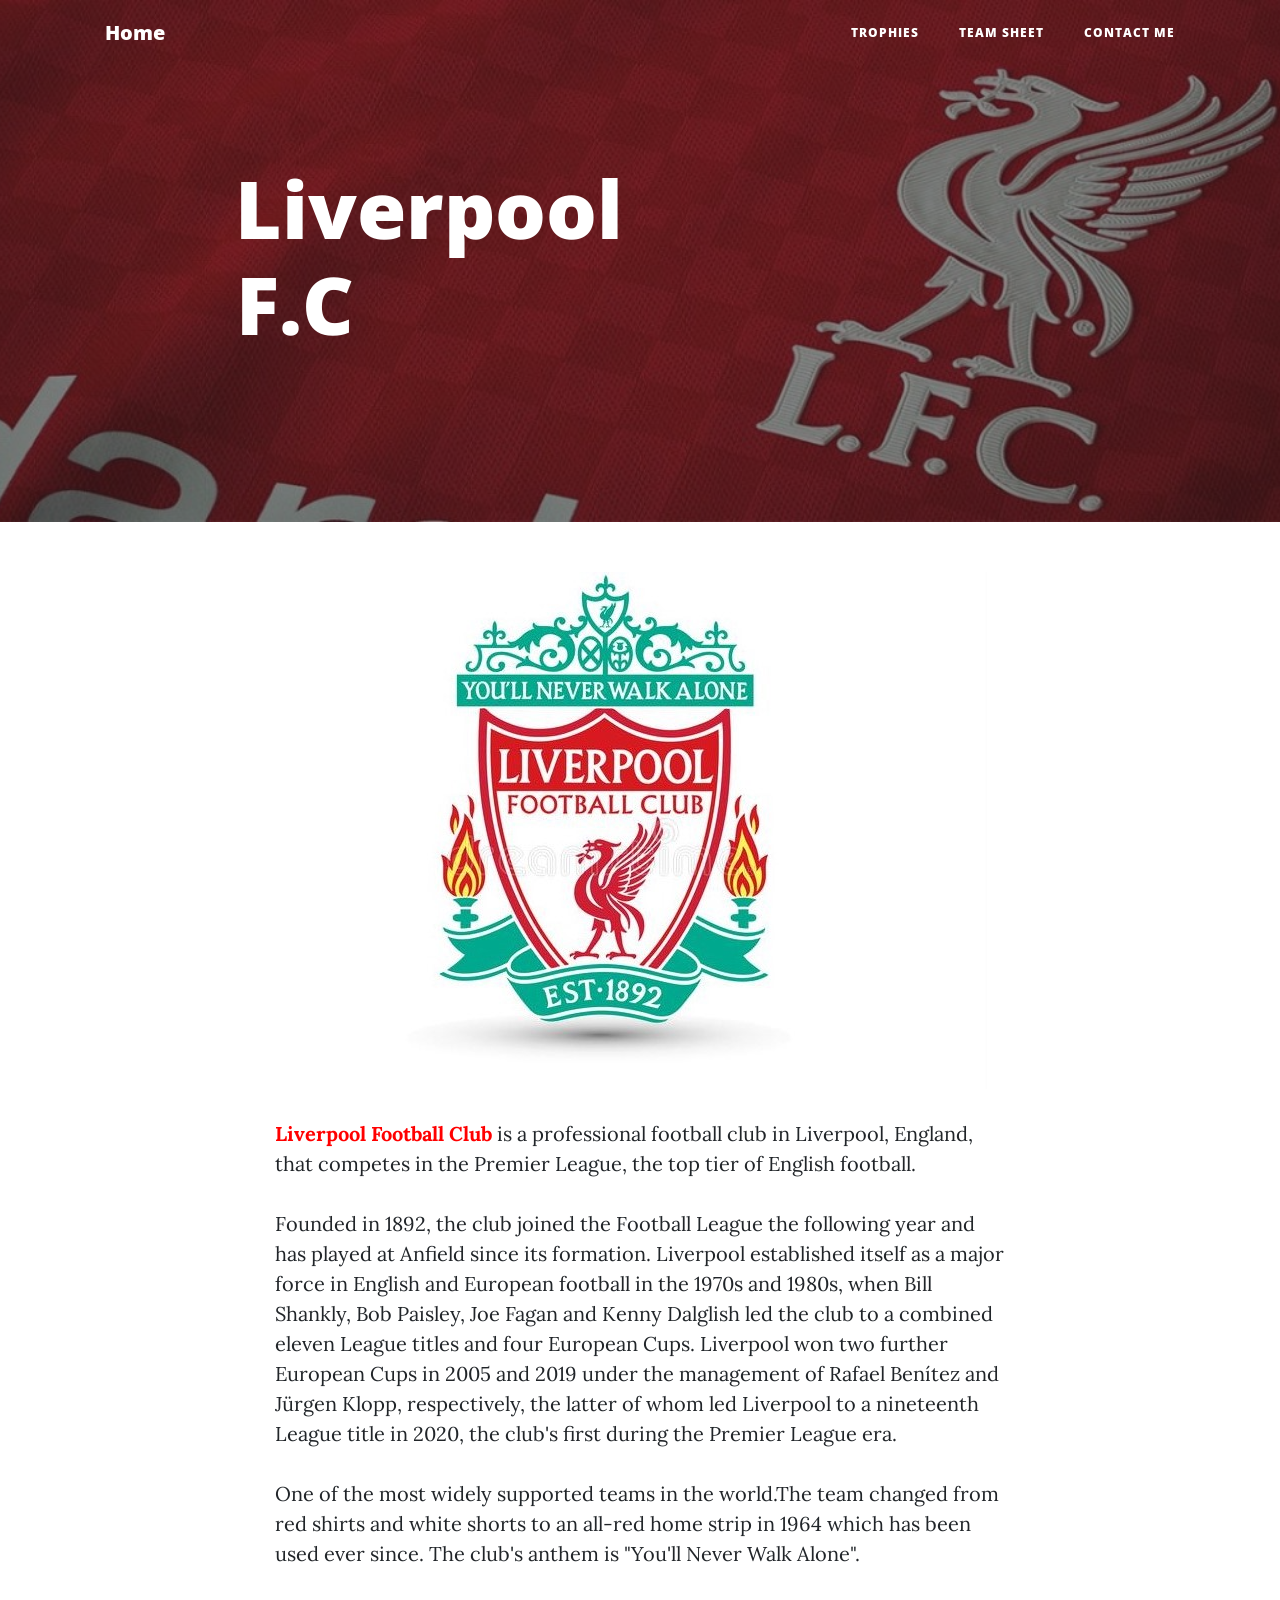
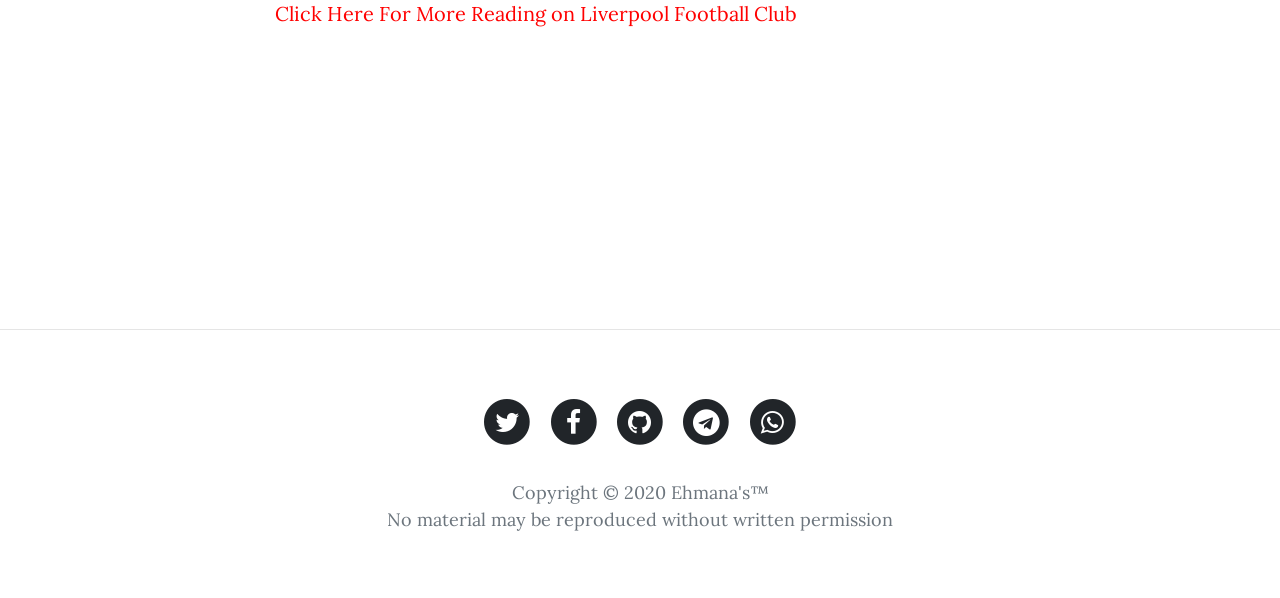
==== about.html @ 64dbcd89 "new" ====
<!DOCTYPE html>
<html>

<head>
    <meta charset="utf-8">
    <meta name="viewport" content="width=device-width, initial-scale=1.0, shrink-to-fit=no">
    <title>About Liverpool</title>
    <link rel="stylesheet" href="assets/bootstrap/css/bootstrap.min.css">
    <link rel="stylesheet" href="https://fonts.googleapis.com/css?family=Open+Sans:300italic,400italic,600italic,700italic,800italic,400,300,600,700,800">
    <link rel="stylesheet" href="https://fonts.googleapis.com/css?family=Lora:400,700,400italic,700italic">
    <link rel="stylesheet" href="assets/fonts/font-awesome.min.css">
</head>

<body>
    <nav class="navbar navbar-light navbar-expand-lg fixed-top" id="mainNav">
        <div class="container"><a class="navbar-brand" href="Ehmana Workshop.html">Home</a><button class="navbar-toggler" data-toggle="collapse" data-target="#navbarResponsive" aria-controls="navbarResponsive" aria-expanded="false" aria-label="Toggle navigation"><i class="fa fa-bars"></i></button>
            <div
                class="collapse navbar-collapse" id="navbarResponsive">
                <ul class="nav navbar-nav ml-auto">
                    <li class="nav-item" role="presentation"><a class="nav-link" href="post.html">Trophies</a></li>
                    <li class="nav-item" role="presentation"><a class="nav-link" href="Team Sheet.htm">Team Sheet</a></li>
                    <li class="nav-item" role="presentation"><a class="nav-link" href="contact.html">Contact Me</a></li>
                </ul>
        </div>
        </div>
    </nav>
    <header class="masthead" style="background-image:url('images/ll.jpg');">
        <div class="overlay"></div>
        <div class="container">
            <div class="row">
                <div class="col-md-10 col-lg-8 mx-auto">
                    <div class="site-heading" style="margin:-40px">
                        <h1 style="padding-right:690px">Liverpool F.C</h1><span class="subheading"></div>
                </div>
            </div>
        </div>
    </header>
    <div class="container">
        <div class="row">
            <div class="col-md-10 col-lg-8 mx-auto">
<image src="images/cv2.jpg">
                <p><b style = "color:red">Liverpool Football Club</b> is a professional football club in Liverpool, England, that competes in the Premier League, the top tier of English football.
                 </p>
                <p>Founded in 1892, the club joined the Football League the following year and has played at Anfield since its formation. Liverpool established itself as a major force in English and European football in the 1970s and 1980s,
 when Bill Shankly, Bob Paisley, Joe Fagan and Kenny Dalglish led the club to a combined eleven League titles and four European Cups. 
Liverpool won two further European Cups in 2005 and 2019 under the management of Rafael Benítez and Jürgen Klopp, respectively, the latter of whom led Liverpool to a nineteenth League title in 2020, the club's first during the Premier League era.</p>
                <p>One of the most widely supported teams in the world.The team changed from red shirts and white shorts to an all-red home strip in 1964 which has been used ever since. The club's anthem is "You'll Never Walk Alone".</p>
       <a href = "https://en.wikipedia.org/wiki/Liverpool_F.C." style = "color:red" > Click Here For More Reading on Liverpool Football Club </a> &nbsp;
     </div>
        </div>
    </div>
<p><br><p><br><br><p><br><br><br>
    <hr>
    <footer>
        <div class="container">
            <div class="row">
                <div class="col-md-10 col-lg-8 mx-auto">
                    <ul class="list-inline text-center">
                        <li class="list-inline-item"><span class="fa-stack fa-lg"><i class="fa fa-circle fa-stack-2x"></i><i class="fa fa-twitter fa-stack-1x fa-inverse"></i></span></li>
                        <li class="list-inline-item"><span class="fa-stack fa-lg"><i class="fa fa-circle fa-stack-2x"></i><i class="fa fa-facebook fa-stack-1x fa-inverse"></i></span></li>
                        <li class="list-inline-item"><span class="fa-stack fa-lg"><i class="fa fa-circle fa-stack-2x"></i><i class="fa fa-github fa-stack-1x fa-inverse"></i></span></li>
                        <li class="list-inline-item"><span class="fa-stack fa-lg"><i class="fa fa-circle fa-stack-2x"></i><i class="fa fa-telegram fa-stack-1x fa-inverse"></i></span></li>
                        <li class="list-inline-item"><span class="fa-stack fa-lg"><i class="fa fa-circle fa-stack-2x"></i><i class="fa fa-whatsapp fa-stack-1x fa-inverse"></i></span></li>
                    </ul>
                    <p class="text-muted copyright">Copyright&nbsp;©&nbsp;2020 Ehmana's&trade;
<br>No material may be reproduced without written permission</p>
                </div>
            </div>
        </div>
    </footer>
    <script src="assets/js/jquery.min.js"></script>
    <script src="assets/bootstrap/js/bootstrap.min.js"></script>
    <script src="assets/js/clean-blog.js"></script>
</body>

</html>
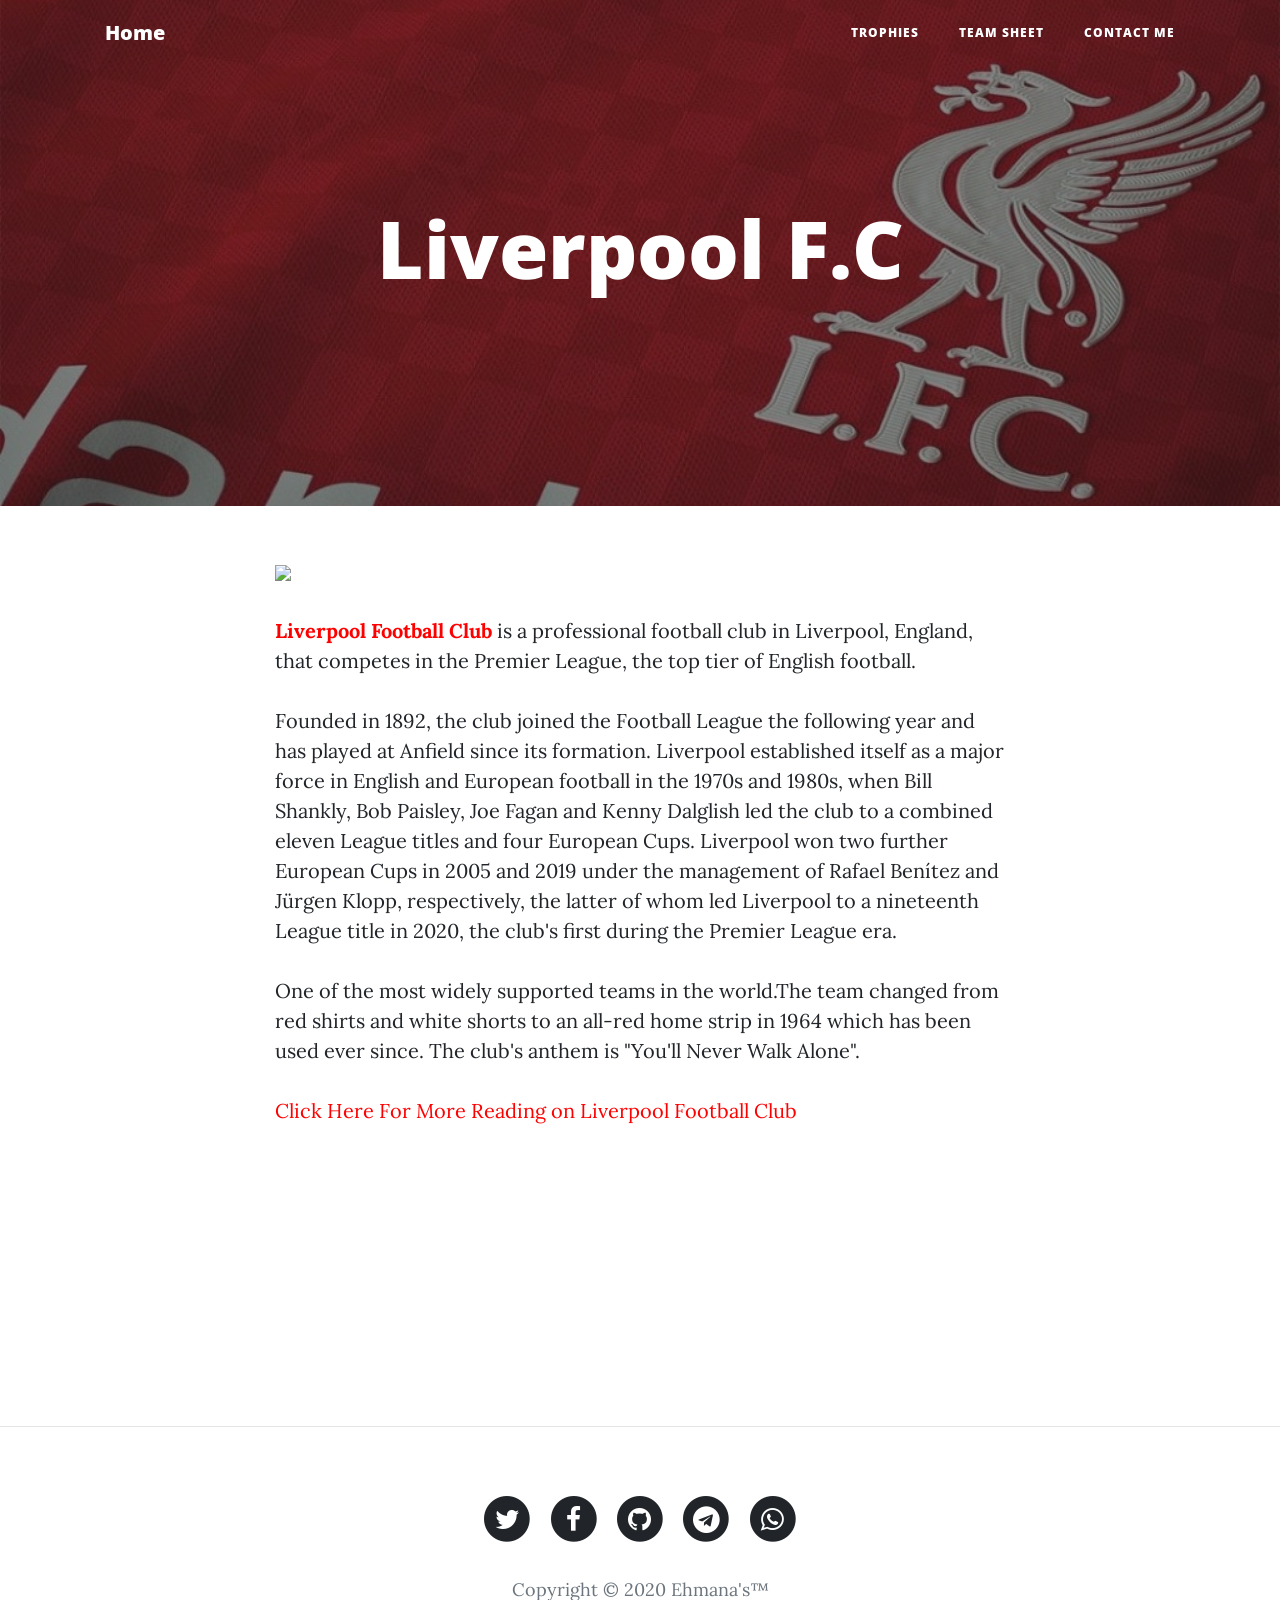
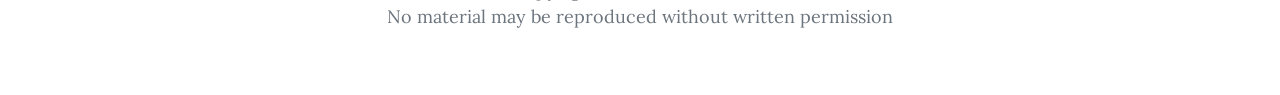
==== commit c0cb050a: "test" ====
--- a/about.html
+++ b/about.html
@@ -29,16 +29,17 @@
         <div class="container">
             <div class="row">
                 <div class="col-md-10 col-lg-8 mx-auto">
-                    <div class="site-heading" style="margin:-40px">
-                        <h1 style="padding-right:690px">Liverpool F.C</h1><span class="subheading"></div>
+ <div class="site-heading">
+                        <h1>Liverpool F.C</h1><span class="subheading"></span></div>
                 </div>
             </div>
         </div>
     </header>
+
     <div class="container">
         <div class="row">
             <div class="col-md-10 col-lg-8 mx-auto">
-<image src="images/cv2.jpg">
+<image src="images/cv21.jpg" style = "padding-right:px">
                 <p><b style = "color:red">Liverpool Football Club</b> is a professional football club in Liverpool, England, that competes in the Premier League, the top tier of English football.
                  </p>
                 <p>Founded in 1892, the club joined the Football League the following year and has played at Anfield since its formation. Liverpool established itself as a major force in English and European football in the 1970s and 1980s,
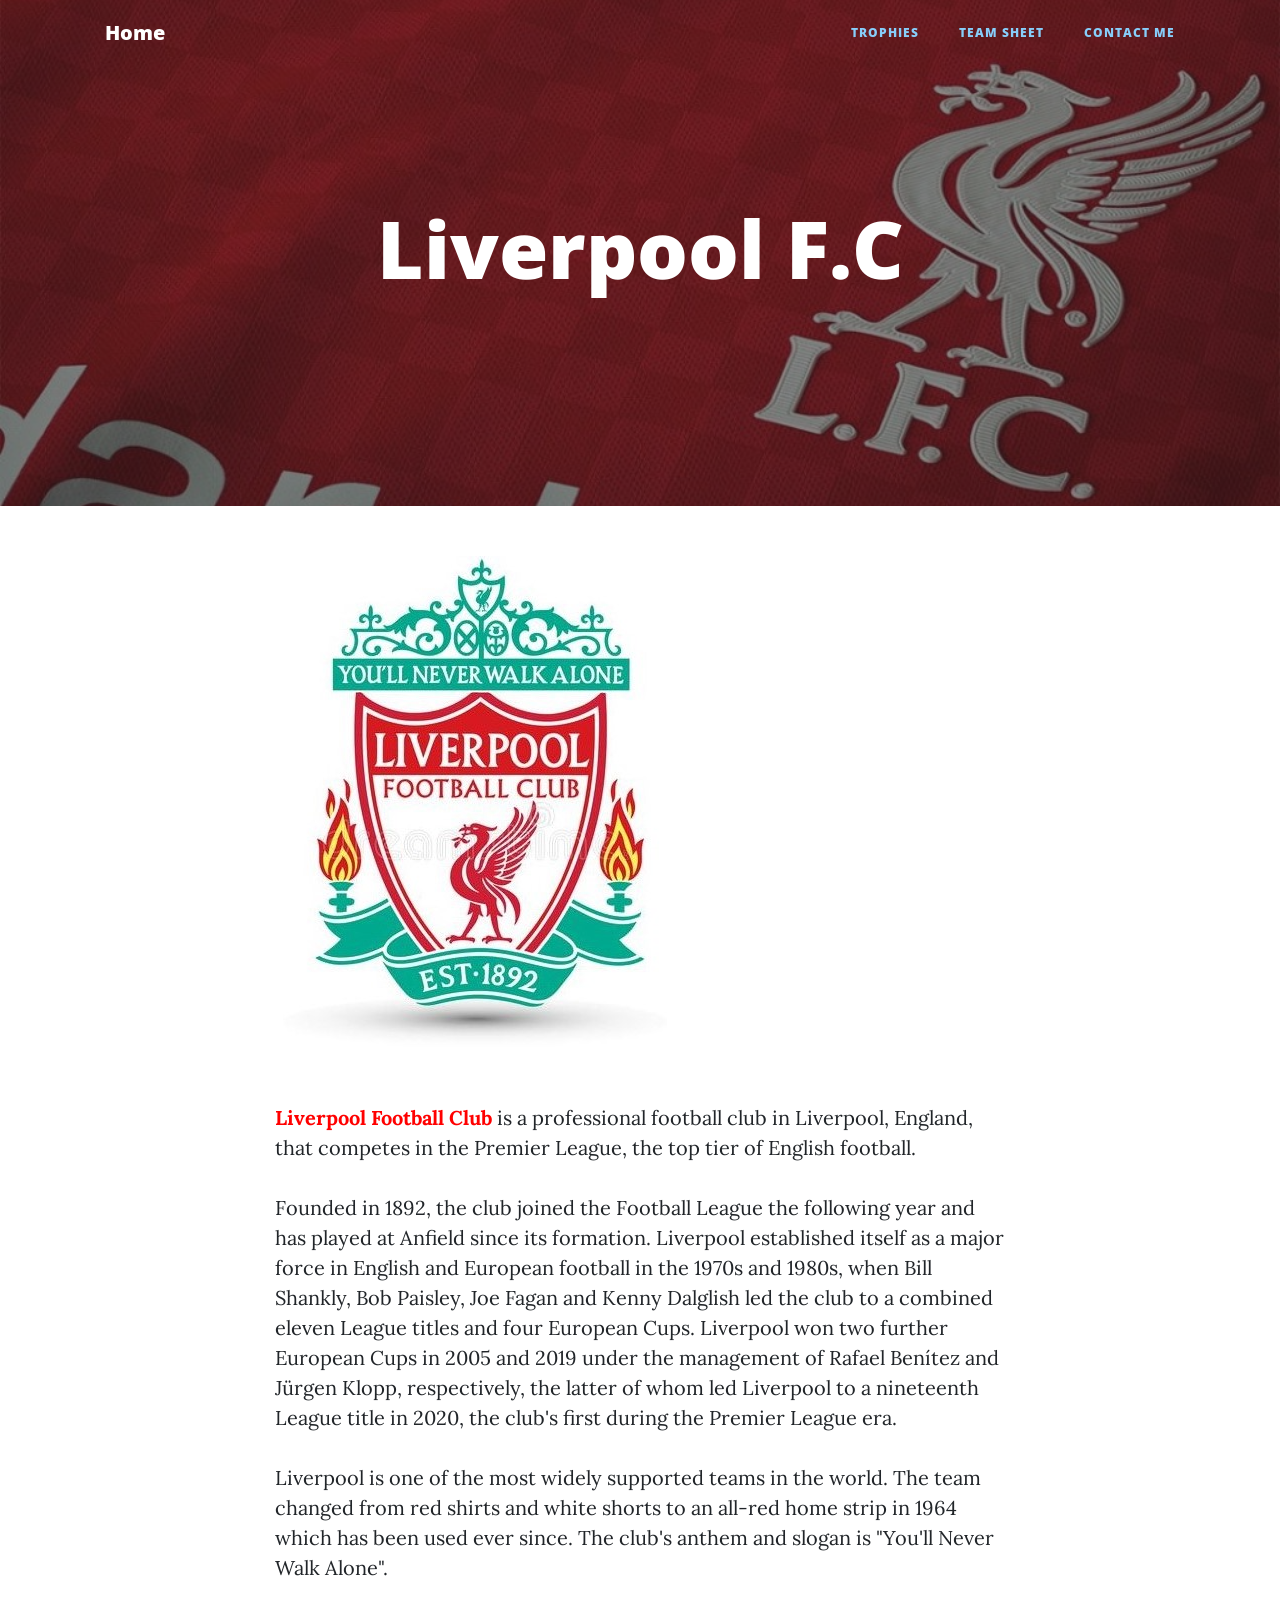
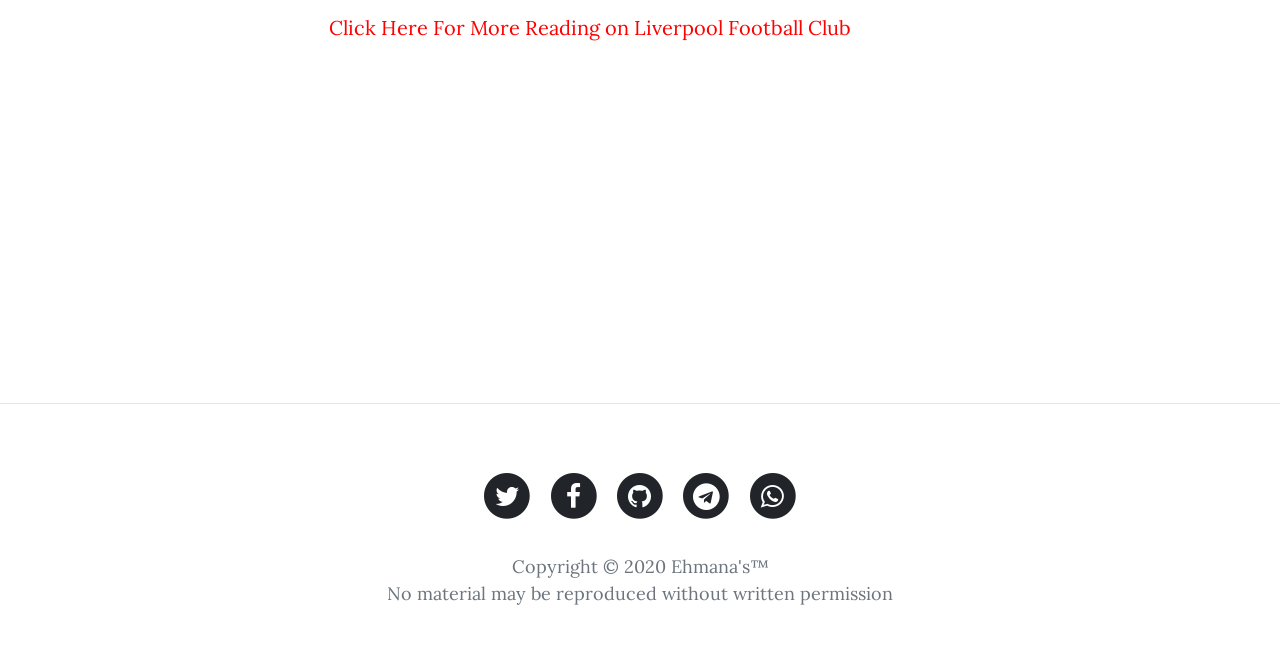
==== commit e18482b4: "Better one" ====
--- a/about.html
+++ b/about.html
@@ -9,17 +9,18 @@
     <link rel="stylesheet" href="https://fonts.googleapis.com/css?family=Open+Sans:300italic,400italic,600italic,700italic,800italic,400,300,600,700,800">
     <link rel="stylesheet" href="https://fonts.googleapis.com/css?family=Lora:400,700,400italic,700italic">
     <link rel="stylesheet" href="assets/fonts/font-awesome.min.css">
+    <link rel="icon" href="images/favicon.ico" type="image/png">
 </head>
 
 <body>
     <nav class="navbar navbar-light navbar-expand-lg fixed-top" id="mainNav">
-        <div class="container"><a class="navbar-brand" href="Ehmana Workshop.html">Home</a><button class="navbar-toggler" data-toggle="collapse" data-target="#navbarResponsive" aria-controls="navbarResponsive" aria-expanded="false" aria-label="Toggle navigation"><i class="fa fa-bars"></i></button>
+        <div class="container"><a class="navbar-brand" href="Ehmana Workshop.html">Home</a><button class="navbar-toggler" data-toggle="collapse" data-target="#navbarResponsive" aria-controls="navbarResponsive" aria-expanded="false" aria-label="Toggle navigation"><i class="fa fa-bars" style="color:red"></i></button>
             <div
                 class="collapse navbar-collapse" id="navbarResponsive">
                 <ul class="nav navbar-nav ml-auto">
-                    <li class="nav-item" role="presentation"><a class="nav-link" href="post.html">Trophies</a></li>
-                    <li class="nav-item" role="presentation"><a class="nav-link" href="Team Sheet.htm">Team Sheet</a></li>
-                    <li class="nav-item" role="presentation"><a class="nav-link" href="contact.html">Contact Me</a></li>
+                    <li class="nav-item" role="presentation"><a class="nav-link" href="post.html"  style="color:lightskyblue">Trophies</a></li>
+                    <li class="nav-item" role="presentation"><a class="nav-link" href="Team Sheet.htm"  style="color:lightskyblue">Team Sheet</a></li>
+                    <li class="nav-item" role="presentation"><a class="nav-link" href="contact.html" style="color:lightskyblue">Contact Me</a></li>
                 </ul>
         </div>
         </div>
@@ -39,14 +40,14 @@
     <div class="container">
         <div class="row">
             <div class="col-md-10 col-lg-8 mx-auto">
-<image src="images/cv21.jpg" style = "padding-right:px">
+<image src="images/cv2.jpg">
                 <p><b style = "color:red">Liverpool Football Club</b> is a professional football club in Liverpool, England, that competes in the Premier League, the top tier of English football.
                  </p>
                 <p>Founded in 1892, the club joined the Football League the following year and has played at Anfield since its formation. Liverpool established itself as a major force in English and European football in the 1970s and 1980s,
  when Bill Shankly, Bob Paisley, Joe Fagan and Kenny Dalglish led the club to a combined eleven League titles and four European Cups. 
 Liverpool won two further European Cups in 2005 and 2019 under the management of Rafael Benítez and Jürgen Klopp, respectively, the latter of whom led Liverpool to a nineteenth League title in 2020, the club's first during the Premier League era.</p>
-                <p>One of the most widely supported teams in the world.The team changed from red shirts and white shorts to an all-red home strip in 1964 which has been used ever since. The club's anthem is "You'll Never Walk Alone".</p>
-       <a href = "https://en.wikipedia.org/wiki/Liverpool_F.C." style = "color:red" > Click Here For More Reading on Liverpool Football Club </a> &nbsp;
+                <p>Liverpool is one of the most widely supported teams in the world. The team changed from red shirts and white shorts to an all-red home strip in 1964 which has been used ever since. The club's anthem and slogan is "You'll Never Walk Alone".</p>
+       <a href = "https://en.wikipedia.org/wiki/Liverpool_F.C." style = "color:red" ><p class="list-inline text-center" style="padding-right:100px"> Click Here For More Reading on Liverpool Football Club </p></a> &nbsp;</article>
      </div>
         </div>
     </div>
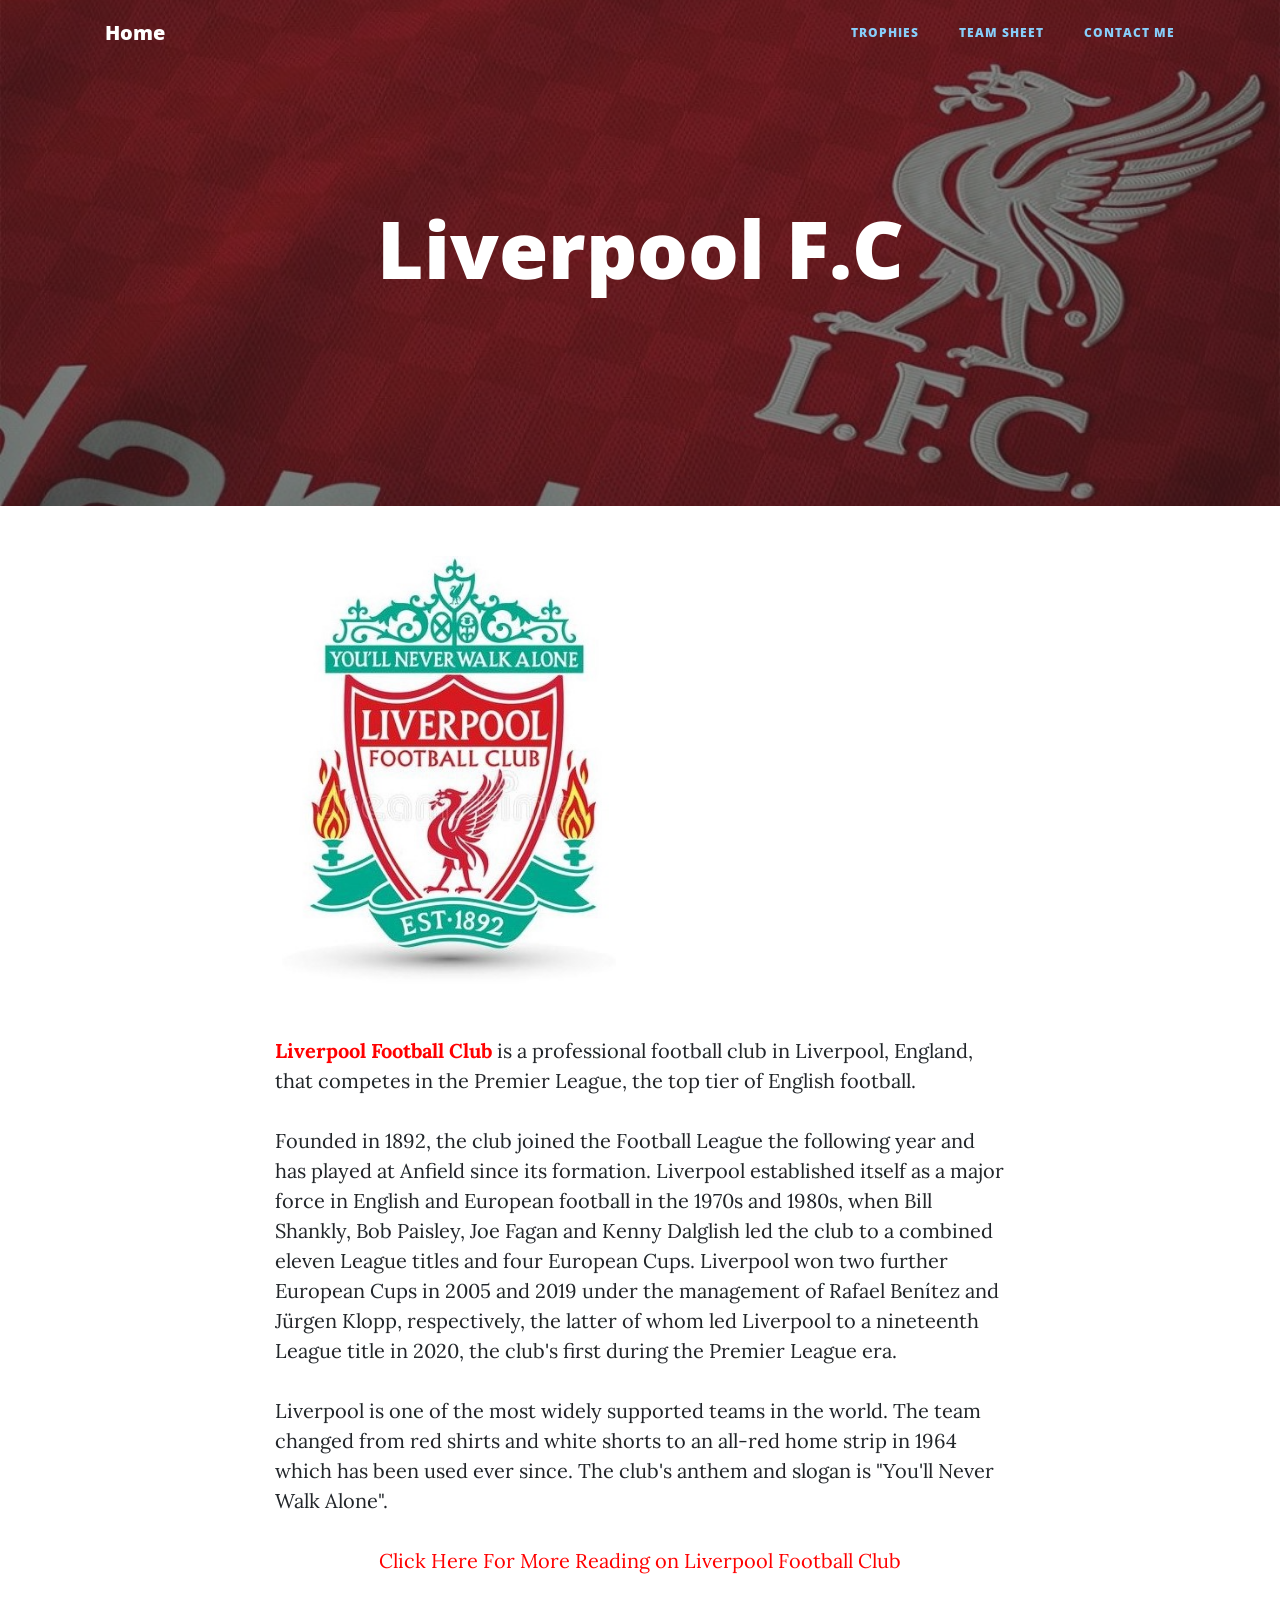
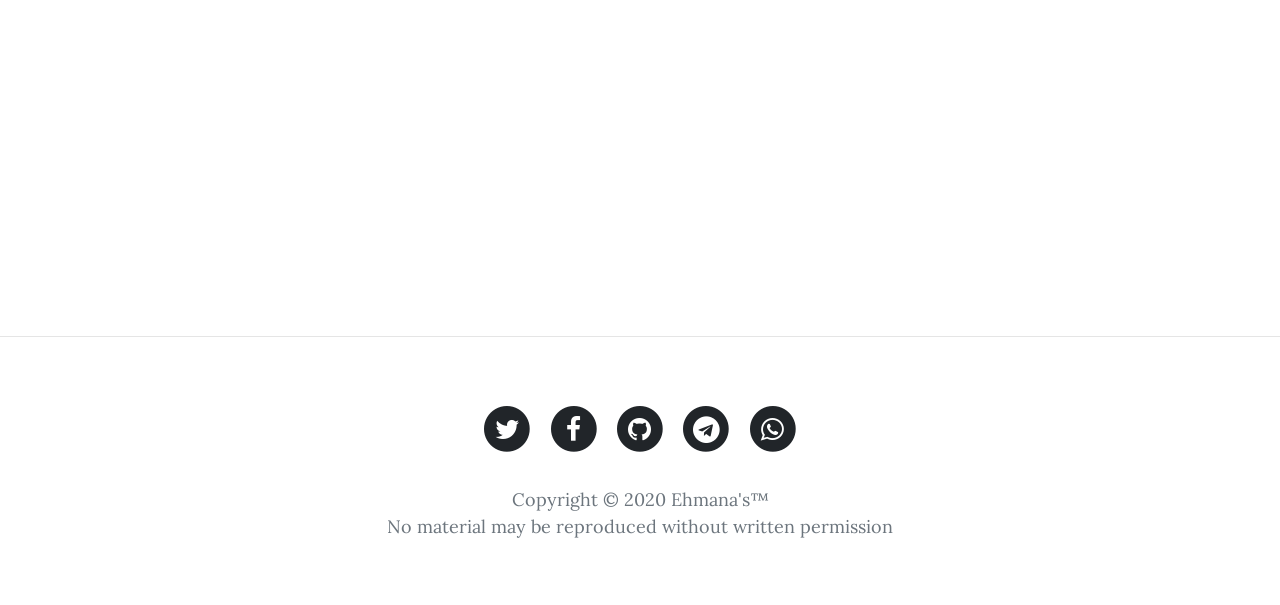
==== commit 10ac2ac6: "lets see" ====
--- a/about.html
+++ b/about.html
@@ -40,14 +40,14 @@
     <div class="container">
         <div class="row">
             <div class="col-md-10 col-lg-8 mx-auto">
-<image src="images/cv2.jpg">
+<image src="images/cv2.jpg" style="height:450px">
                 <p><b style = "color:red">Liverpool Football Club</b> is a professional football club in Liverpool, England, that competes in the Premier League, the top tier of English football.
                  </p>
                 <p>Founded in 1892, the club joined the Football League the following year and has played at Anfield since its formation. Liverpool established itself as a major force in English and European football in the 1970s and 1980s,
  when Bill Shankly, Bob Paisley, Joe Fagan and Kenny Dalglish led the club to a combined eleven League titles and four European Cups. 
 Liverpool won two further European Cups in 2005 and 2019 under the management of Rafael Benítez and Jürgen Klopp, respectively, the latter of whom led Liverpool to a nineteenth League title in 2020, the club's first during the Premier League era.</p>
                 <p>Liverpool is one of the most widely supported teams in the world. The team changed from red shirts and white shorts to an all-red home strip in 1964 which has been used ever since. The club's anthem and slogan is "You'll Never Walk Alone".</p>
-       <a href = "https://en.wikipedia.org/wiki/Liverpool_F.C." style = "color:red" ><p class="list-inline text-center" style="padding-right:100px"> Click Here For More Reading on Liverpool Football Club </p></a> &nbsp;</article>
+       <a href = "https://en.wikipedia.org/wiki/Liverpool_F.C." style = "color:red" ><p class="list-inline text-center"> Click Here For More Reading on Liverpool Football Club </p></a> &nbsp;</article>
      </div>
         </div>
     </div>
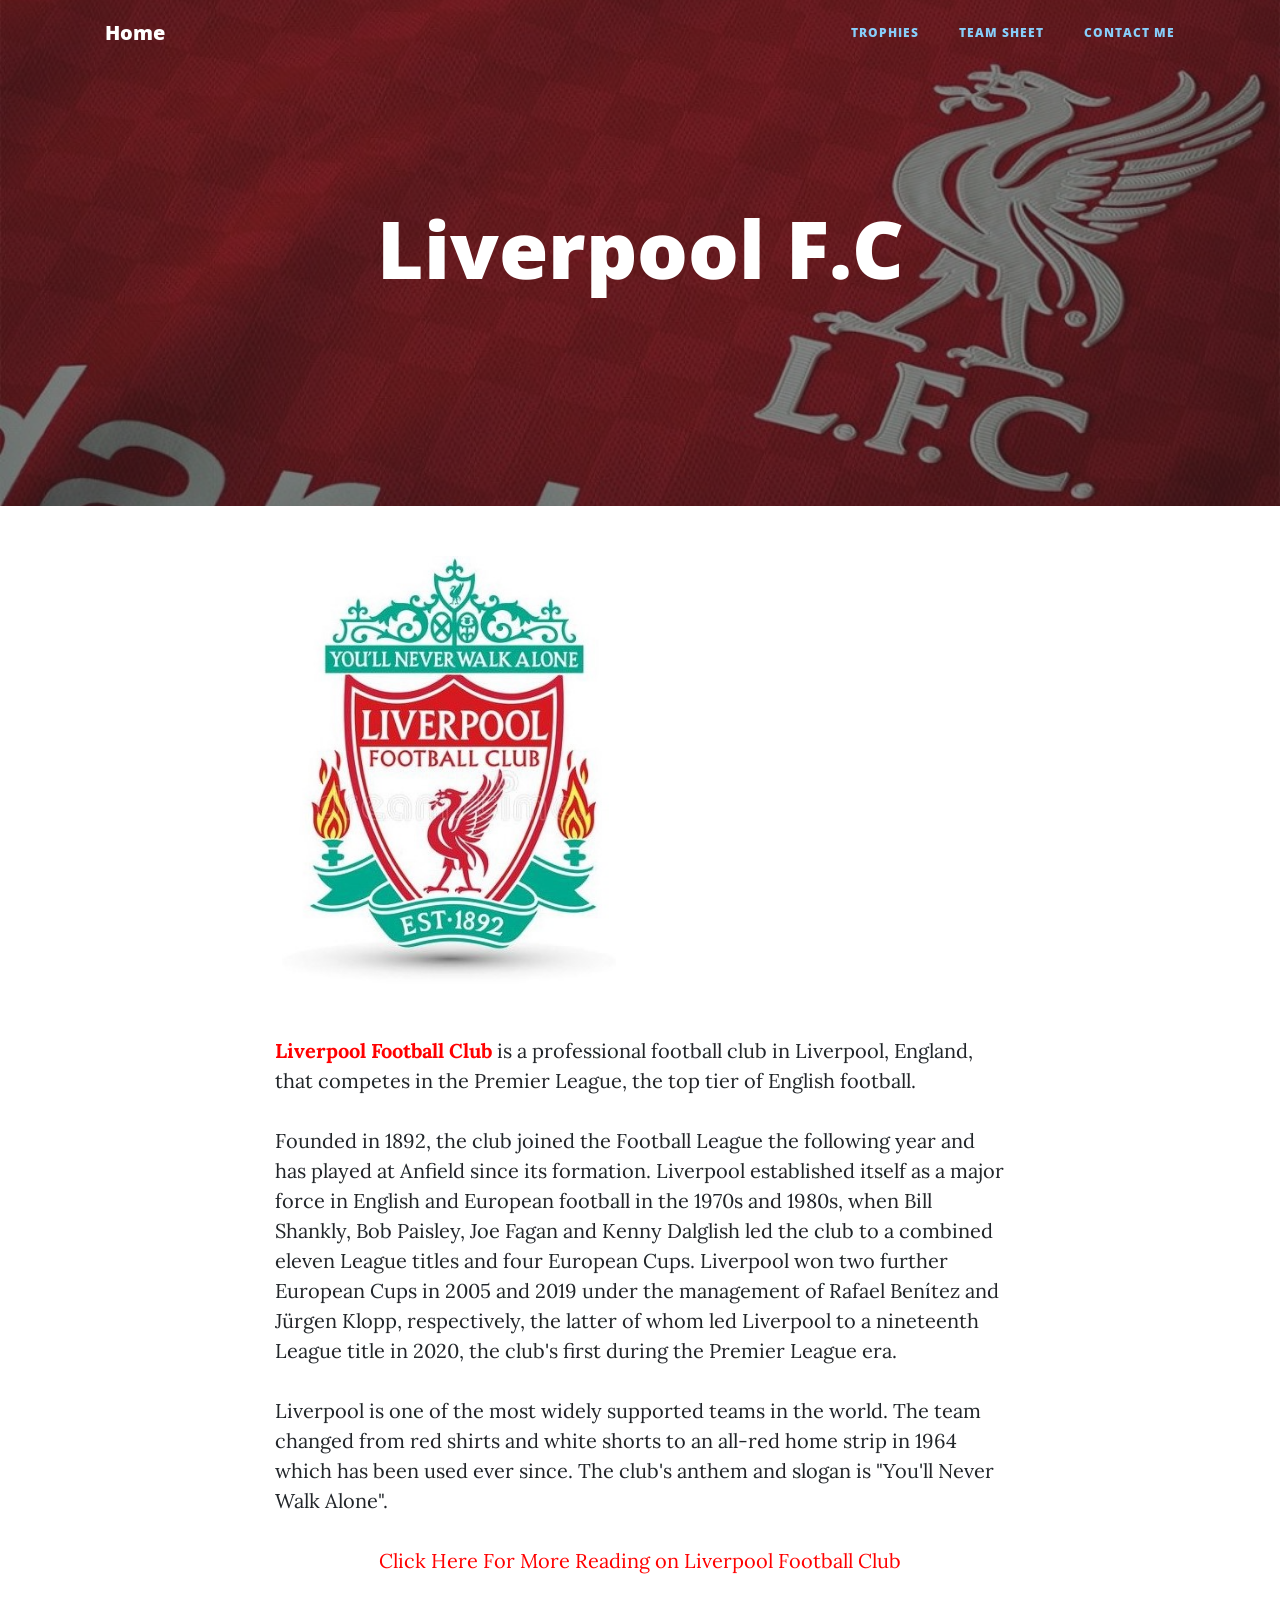
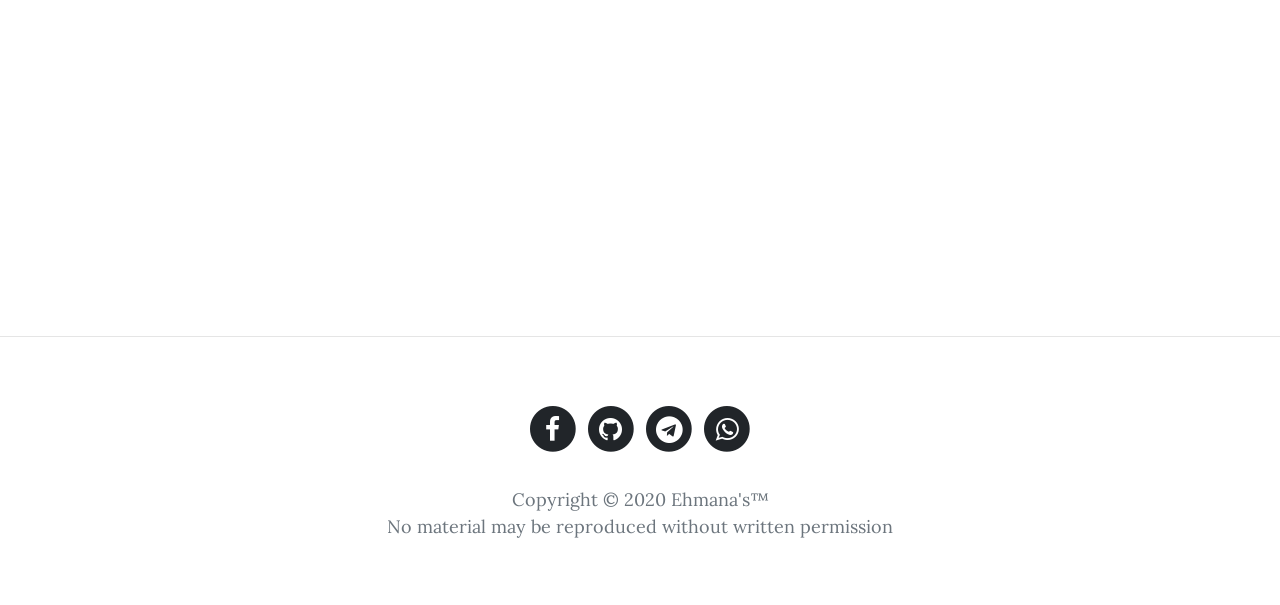
==== commit 02469113: "new" ====
--- a/about.html
+++ b/about.html
@@ -10,6 +10,7 @@
     <link rel="stylesheet" href="https://fonts.googleapis.com/css?family=Lora:400,700,400italic,700italic">
     <link rel="stylesheet" href="assets/fonts/font-awesome.min.css">
     <link rel="icon" href="images/favicon.ico" type="image/png">
+
 </head>
 
 <body>
@@ -40,7 +41,7 @@
     <div class="container">
         <div class="row">
             <div class="col-md-10 col-lg-8 mx-auto">
-<image src="images/cv2.jpg" style="height:450px">
+<image src="images/cv2.jpg" style=" height:450px">
                 <p><b style = "color:red">Liverpool Football Club</b> is a professional football club in Liverpool, England, that competes in the Premier League, the top tier of English football.
                  </p>
                 <p>Founded in 1892, the club joined the Football League the following year and has played at Anfield since its formation. Liverpool established itself as a major force in English and European football in the 1970s and 1980s,
@@ -58,11 +59,10 @@
             <div class="row">
                 <div class="col-md-10 col-lg-8 mx-auto">
                     <ul class="list-inline text-center">
-                        <li class="list-inline-item"><span class="fa-stack fa-lg"><i class="fa fa-circle fa-stack-2x"></i><i class="fa fa-twitter fa-stack-1x fa-inverse"></i></span></li>
-                        <li class="list-inline-item"><span class="fa-stack fa-lg"><i class="fa fa-circle fa-stack-2x"></i><i class="fa fa-facebook fa-stack-1x fa-inverse"></i></span></li>
-                        <li class="list-inline-item"><span class="fa-stack fa-lg"><i class="fa fa-circle fa-stack-2x"></i><i class="fa fa-github fa-stack-1x fa-inverse"></i></span></li>
-                        <li class="list-inline-item"><span class="fa-stack fa-lg"><i class="fa fa-circle fa-stack-2x"></i><i class="fa fa-telegram fa-stack-1x fa-inverse"></i></span></li>
-                        <li class="list-inline-item"><span class="fa-stack fa-lg"><i class="fa fa-circle fa-stack-2x"></i><i class="fa fa-whatsapp fa-stack-1x fa-inverse"></i></span></li>
+                        <a href="https://www.facebook.com/rtmnt"><li class="list-inline-item"><span class="fa-stack fa-lg"><i class="fa fa-circle fa-stack-2x"></i><i class="fa fa-facebook fa-stack-1x fa-inverse"></i></span></li></a>
+                        <a href="https://github.com/Ehmana"><li class="list-inline-item"><span class="fa-stack fa-lg"><i class="fa fa-circle fa-stack-2x"></i><i class="fa fa-github fa-stack-1x fa-inverse"></i></span></li></a>
+                        <a href="https://t.me/EhMaNa_s"><li class="list-inline-item"><span class="fa-stack fa-lg"><i class="fa fa-circle fa-stack-2x"></i><i class="fa fa-telegram fa-stack-1x fa-inverse"></i></span></li></a>
+                        <a href="https://wa.me/+23343605012"><li class="list-inline-item"><span class="fa-stack fa-lg"><i class="fa fa-circle fa-stack-2x"></i><i class="fa fa-whatsapp fa-stack-1x fa-inverse"></i></span></li></a>
                     </ul>
                     <p class="text-muted copyright">Copyright&nbsp;©&nbsp;2020 Ehmana's&trade;
 <br>No material may be reproduced without written permission</p>
